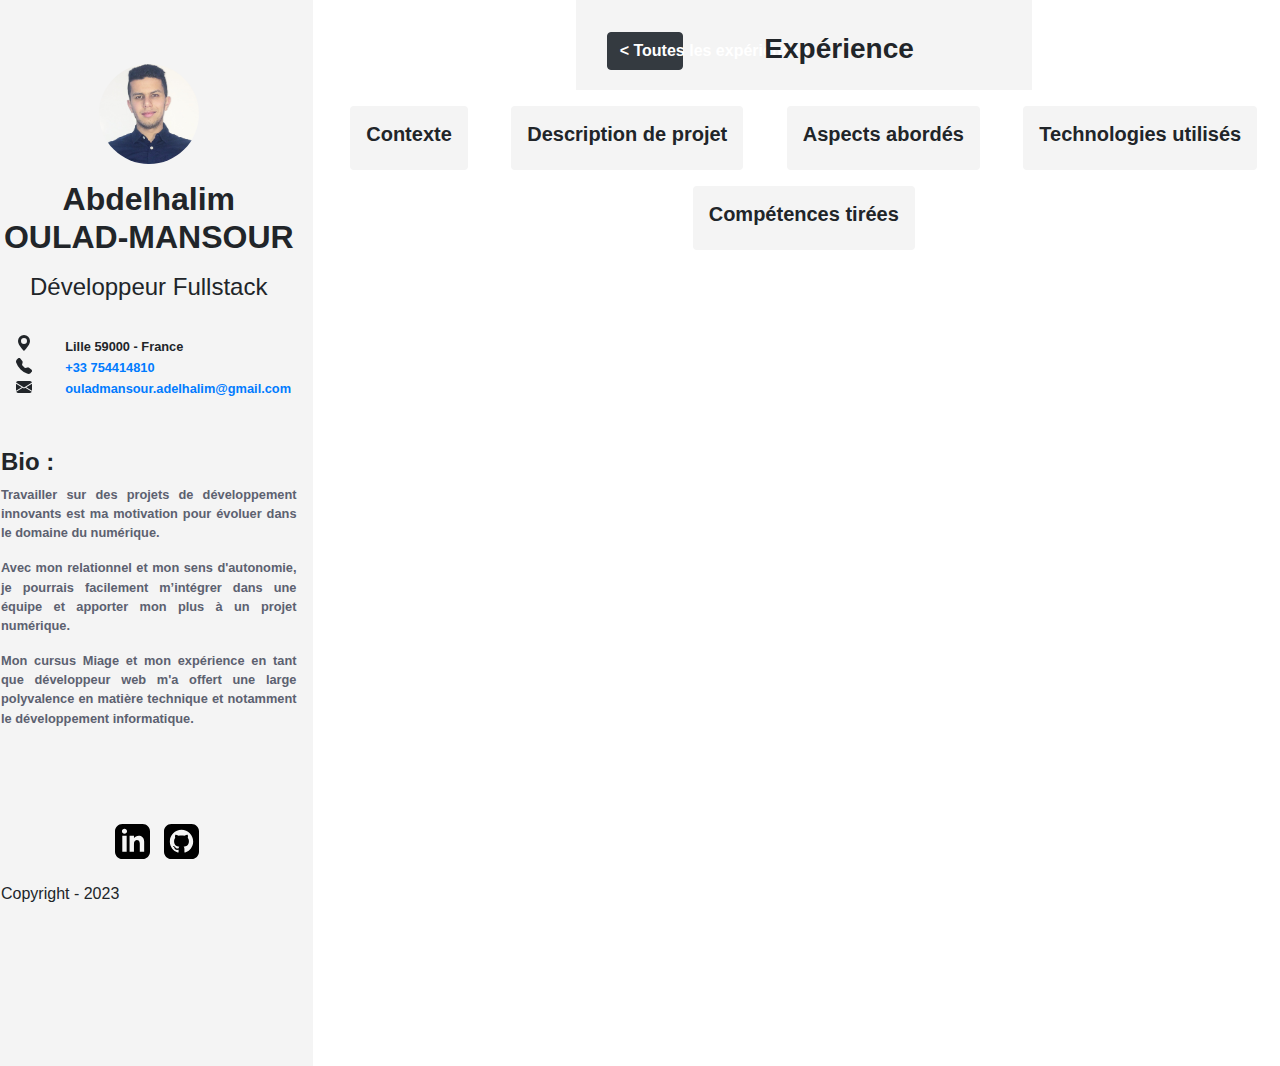
==== html/experience1.html @ cf845ab8 "test of redirection" ====
<!DOCTYPE html>
<html lang="fr">
<head>
    <meta charset="UTF-8">
    <meta http-equiv="X-UA-Compatible" content="IE=edge">
    <meta name="viewport" content="width=device-width, initial-scale=1.0">
    <link rel="icon" href="../media/images/favicon.ico" />
    <title>Halim | Portfolio</title>

    <link href="https://cdn.jsdelivr.net/npm/bootstrap@5.3.0-alpha1/dist/css/bootstrap.min.css" rel="stylesheet" integrity="sha384-GLhlTQ8iRABdZLl6O3oVMWSktQOp6b7In1Zl3/Jr59b6EGGoI1aFkw7cmDA6j6gD" crossorigin="anonymous">
    <link rel="stylesheet" href="https://cdn.jsdelivr.net/npm/bootstrap@4.0.0/dist/css/bootstrap.min.css" integrity="sha384-Gn5384xqQ1aoWXA+058RXPxPg6fy4IWvTNh0E263XmFcJlSAwiGgFAW/dAiS6JXm" crossorigin="anonymous">
    <link href="../css/app.css" rel="stylesheet">
</head>
<body>

    <div class="row">
        <div class="col-lg-3 pt-5 zone_grey"> 
                <div class="text-center pt-3">
                        <img class='avatar_img mb-3' src="../media/images/IMG_20.jpg" alt=""/>
                        <h2><b>
                            Abdelhalim <br/>
                            OULAD-MANSOUR
                        </b></h2>
                        <h4 class="mt-3 mb-3">Développeur Fullstack</h4>
                        
                </div>
                <div class="p-3">
                    <div class="row">
                        <div class="col-xl-2">
                            <svg xmlns="http://www.w3.org/2000/svg" width="16" height="16" fill="currentColor" class="bi bi-geo-alt-fill" viewBox="0 0 16 16">
                                <path d="M8 16s6-5.686 6-10A6 6 0 0 0 2 6c0 4.314 6 10 6 10zm0-7a3 3 0 1 1 0-6 3 3 0 0 1 0 6z"/>
                            </svg>
                        </div>
                        <div class="col-xl-10"><small><b>Lille 59000 - France  <br></div>
                    </div>

                    <div class="row">
                        <div class="col-xl-2">
                            <svg xmlns="http://www.w3.org/2000/svg" width="16" height="16" fill="currentColor" class="bi bi-telephone-fill" viewBox="0 0 16 16">
                                <path fill-rule="evenodd" d="M1.885.511a1.745 1.745 0 0 1 2.61.163L6.29 2.98c.329.423.445.974.315 1.494l-.547 2.19a.678.678 0 0 0 .178.643l2.457 2.457a.678.678 0 0 0 .644.178l2.189-.547a1.745 1.745 0 0 1 1.494.315l2.306 1.794c.829.645.905 1.87.163 2.611l-1.034 1.034c-.74.74-1.846 1.065-2.877.702a18.634 18.634 0 0 1-7.01-4.42 18.634 18.634 0 0 1-4.42-7.009c-.362-1.03-.037-2.137.703-2.877L1.885.511z"/>
                            </svg>
                        </div>
                        <div class="col-xl-10"><a href="tel:+33754414810" >+33 754414810</a> <br></div>
                    </div>

                    <div class="row mb-4">
                        <div class="col-xl-2">
                            <svg xmlns="http://www.w3.org/2000/svg" width="16" height="16" fill="currentColor" class="bi bi-envelope-fill" viewBox="0 0 16 16">
                                <path d="M.05 3.555A2 2 0 0 1 2 2h12a2 2 0 0 1 1.95 1.555L8 8.414.05 3.555ZM0 4.697v7.104l5.803-3.558L0 4.697ZM6.761 8.83l-6.57 4.027A2 2 0 0 0 2 14h12a2 2 0 0 0 1.808-1.144l-6.57-4.027L8 9.586l-1.239-.757Zm3.436-.586L16 11.801V4.697l-5.803 3.546Z"/>
                            </svg>
                        </div>
                        <div class="col-xl-10"><a href="mailto:ouladmansour.adelhalim@gmail.com" >ouladmansour.adelhalim@gmail.com</a></div>
                    </div> </b>  </small>

                    <div class="row mb-5">
                        <b class="mt-4 h4"> <b>Bio :</b> </b>
                        <small><b><p class="font-secondary-bold text-justify">Travailler sur des projets de développement innovants est ma motivation pour évoluer dans le domaine du numérique.</p>
                        <p class="font-secondary-bold text-justify">Avec mon relationnel et mon sens d'autonomie, je pourrais facilement m’intégrer dans une équipe et apporter mon plus à un projet numérique. </p>
                        <p class="mb-5 font-secondary-bold text-justify">Mon cursus Miage et mon expérience en tant que développeur web m'a offert une large polyvalence en matière technique et notamment le développement informatique.</p></b></small>
                    </div>

                    <footer class="zone_grey">
                        <div class="row text-center mt-5 mb-3">
                                <div class="col-4"></div>
                                <div class="col-2">
                                    <a href="https://www.linkedin.com/in/abdelhalim-oulad-mansour/" target="_blank">
                                        <svg xmlns="http://www.w3.org/2000/svg" width="35" height="35" viewBox="0 0 24 24"><path d="M19 0h-14c-2.761 0-5 2.239-5 5v14c0 2.761 2.239 5 5 5h14c2.762 0 5-2.239 5-5v-14c0-2.761-2.238-5-5-5zm-11 19h-3v-11h3v11zm-1.5-12.268c-.966 0-1.75-.79-1.75-1.764s.784-1.764 1.75-1.764 1.75.79 1.75 1.764-.783 1.764-1.75 1.764zm13.5 12.268h-3v-5.604c0-3.368-4-3.113-4 0v5.604h-3v-11h3v1.765c1.396-2.586 7-2.777 7 2.476v6.759z"/></svg>
                                    </a> 
                                </div>
                                <div class="col-2">
                                    <a href="https://github.com/Ha-Lim96?tab=repositories" target="_blank">
                                        <svg xmlns="http://www.w3.org/2000/svg" width="35" height="35" viewBox="0 0 24 24"><path d="M19 0h-14c-2.761 0-5 2.239-5 5v14c0 2.761 2.239 5 5 5h14c2.762 0 5-2.239 5-5v-14c0-2.761-2.238-5-5-5zm-4.466 19.59c-.405.078-.534-.171-.534-.384v-2.195c0-.747-.262-1.233-.55-1.481 1.782-.198 3.654-.875 3.654-3.947 0-.874-.312-1.588-.823-2.147.082-.202.356-1.016-.079-2.117 0 0-.671-.215-2.198.82-.64-.18-1.324-.267-2.004-.271-.68.003-1.364.091-2.003.269-1.528-1.035-2.2-.82-2.2-.82-.434 1.102-.16 1.915-.077 2.118-.512.56-.824 1.273-.824 2.147 0 3.064 1.867 3.751 3.645 3.954-.229.2-.436.552-.508 1.07-.457.204-1.614.557-2.328-.666 0 0-.423-.768-1.227-.825 0 0-.78-.01-.055.487 0 0 .525.246.889 1.17 0 0 .463 1.428 2.688.944v1.489c0 .211-.129.459-.528.385-3.18-1.057-5.472-4.056-5.472-7.59 0-4.419 3.582-8 8-8s8 3.581 8 8c0 3.533-2.289 6.531-5.466 7.59z"/></svg>
                                    </a>
                                </div>
                                <div class="col-4"></div>
                        </div>
                        <div class="row text-center mb-5">
                            <div class="mb-5">
                                <p class="mb-5">Copyright - 2023</p>
                            </div>
                        </div>
                    </footer>
                </div>
        </div>

      <div class="col-lg-9">
            <div class="row text-center">
                <div class="row text-center zone_grey p-3 mx-auto">
                    <div class="col-md-3 mt-3"><a href="../index.html" type="button" class="btn btn-dark w-100"><b>< Toutes les expériences</b></a></div>
                    <div class="col-md-8 mt-3"><p class="h3"><b>Expérience</b></div>
                </div>
            </div>

            <div class="row p-3 ">  <!-- Le row de toutes les onglets  -->
              <div class="row p-3 mb-3 zone_grey mx-auto rounded">
                <b class="h5"> <b>Contexte</b></b>
              </div>

              <div class="row p-3 mb-3 zone_grey mx-auto rounded">
                <b class="h5"> <b>Description de projet</b></b>
              </div>

              <div class="row p-3 mb-3 zone_grey mx-auto rounded">
                <b class="h5"> <b>Aspects abordés</b></b>
              </div>

              <div class="row p-3 mb-3 zone_grey mx-auto rounded">
                <b class="h5"> <b>Technologies utilisés</b></b>
              </div>

              <div class="row p-3 mb-3 zone_grey mx-auto rounded">
                <b class="h5"> <b>Compétences tirées</b></b>
              </div>

            </div>
      </div>



      
    <script src="https://cdn.jsdelivr.net/npm/bootstrap@5.3.0-alpha1/dist/js/bootstrap.bundle.min.js" integrity="sha384-w76AqPfDkMBDXo30jS1Sgez6pr3x5MlQ1ZAGC+nuZB+EYdgRZgiwxhTBTkF7CXvN" crossorigin="anonymous"></script>
    <script src="https://code.jquery.com/jquery-3.2.1.slim.min.js" integrity="sha384-KJ3o2DKtIkvYIK3UENzmM7KCkRr/rE9/Qpg6aAZGJwFDMVNA/GpGFF93hXpG5KkN" crossorigin="anonymous"></script>
    <script src="https://cdn.jsdelivr.net/npm/popper.js@1.12.9/dist/umd/popper.min.js" integrity="sha384-ApNbgh9B+Y1QKtv3Rn7W3mgPxhU9K/ScQsAP7hUibX39j7fakFPskvXusvfa0b4Q" crossorigin="anonymous"></script>
    <script src="https://cdn.jsdelivr.net/npm/bootstrap@4.0.0/dist/js/bootstrap.min.js" integrity="sha384-JZR6Spejh4U02d8jOt6vLEHfe/JQGiRRSQQxSfFWpi1MquVdAyjUar5+76PVCmYl" crossorigin="anonymous"></script>
    <script src="../js/app.js"></script>
    
</body>
</html>
---- css/app.css ----
.zone_grey {
    background-color: #f4f4f4;
    height: 100%;
}

.avatar_img {
    height: 100px;
    width: 100px;
    border-radius: 50%;
}

.user__infos {
    text-align: left;
    
}

a {
    text-decoration: none;
}

a :hover {
    text-decoration: underline;
}

.font-secondary-bold {
    color: #5C6170;
    font-weight: bold;
}

.font-blue-bold {
    color: blue;
    font-weight: bold;
}

.logo_tech {
    width: 75px;
    height: 65px;
}

.vertical-line{
    border-left: 2px solid #5C6170;
    display: inline-block;
    height: 270px;
    color: #5C6170;
    
  }
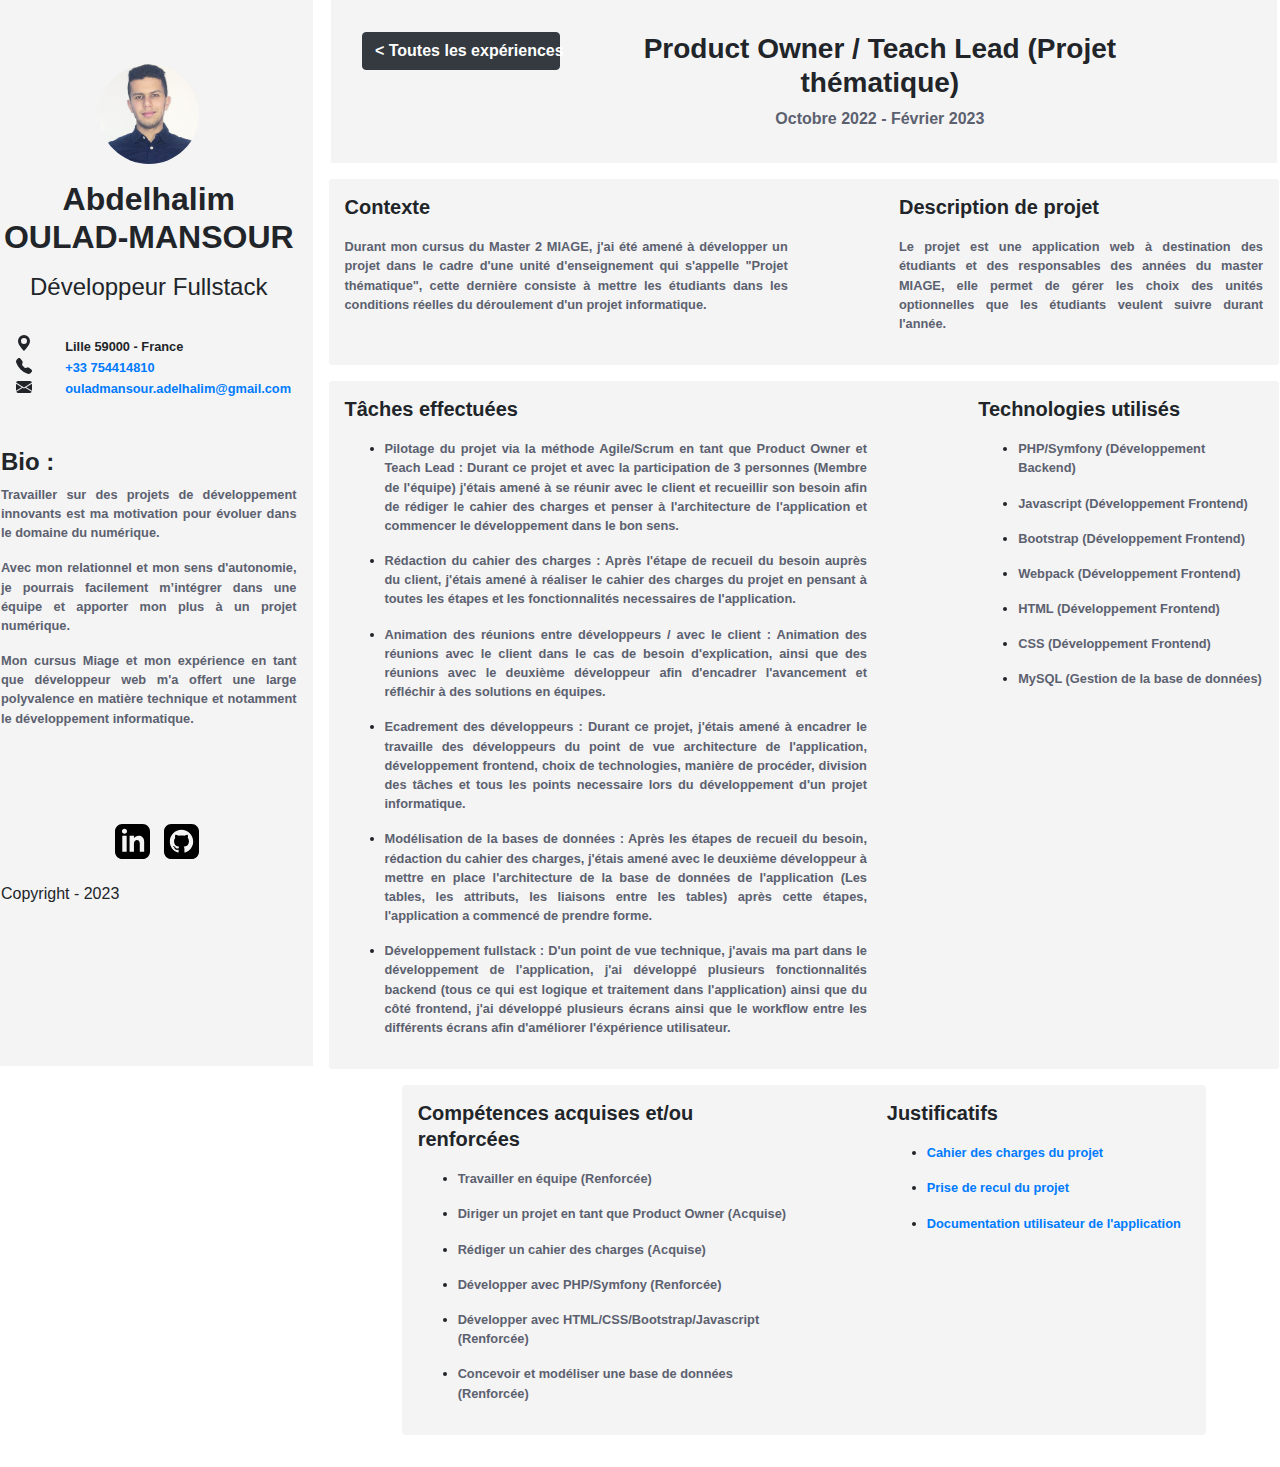
==== commit 14083ec1: "finir une page expérience" ====
--- a/html/experience1.html
+++ b/html/experience1.html
@@ -87,37 +87,130 @@
             <div class="row text-center">
                 <div class="row text-center zone_grey p-3 mx-auto">
                     <div class="col-md-3 mt-3"><a href="../index.html" type="button" class="btn btn-dark w-100"><b>< Toutes les expériences</b></a></div>
-                    <div class="col-md-8 mt-3"><p class="h3"><b>Expérience</b></div>
+                    <div class="col-md-8 mt-3">
+                        <p class="h3"><b>Product Owner / Teach Lead (Projet thématique)</b>
+                        <p class="font-secondary-bold"><b>Octobre 2022 - Février 2023</b></p>
+                    </div>
                 </div>
             </div>
 
-            <div class="row p-3 ">  <!-- Le row de toutes les onglets  -->
-              <div class="row p-3 mb-3 zone_grey mx-auto rounded">
-                <b class="h5"> <b>Contexte</b></b>
-              </div>
-
-              <div class="row p-3 mb-3 zone_grey mx-auto rounded">
-                <b class="h5"> <b>Description de projet</b></b>
-              </div>
-
-              <div class="row p-3 mb-3 zone_grey mx-auto rounded">
-                <b class="h5"> <b>Aspects abordés</b></b>
-              </div>
-
-              <div class="row p-3 mb-3 zone_grey mx-auto rounded">
-                <b class="h5"> <b>Technologies utilisés</b></b>
-              </div>
-
-              <div class="row p-3 mb-3 zone_grey mx-auto rounded">
-                <b class="h5"> <b>Compétences tirées</b></b>
-              </div>
-
-            </div>
+            <div class="row p-3">  
+                <div class="row mb-3 zone_grey rounded mx-auto">
+                    <div class="col-md-6 p-3 ">
+                        <b class="h5"> <b>Contexte</b></b>
+                        <small><p class="mt-3 font-secondary-bold text-justify">
+                            Durant mon cursus du Master 2 MIAGE, j'ai été amené à développer un projet dans le cadre d'une unité d'enseignement qui s'appelle "Projet thématique", cette dernière consiste à mettre les étudiants dans les conditions réelles du déroulement d'un projet informatique.
+                        </p>
+                        </small>
+                    </div>
+                    
+                    <div class="col-md-1"></div>
+                    <div class="col-md-5 p-3">
+                        <b class="h5"> <b>Description de projet</b></b>
+                        <small><p class="mt-3 font-secondary-bold text-justify">
+                            Le projet est une application web à destination des étudiants et des responsables des années du master MIAGE,
+                            elle permet de gérer les choix des unités optionnelles que les étudiants veulent suivre durant l'année.
+                        </p>
+                        </small>
+                    </div>
+                </div>
+
+                <div class="row mb-3 mx-auto rounded zone_grey">
+                    <div class="col-7 p-3 ">
+                        <b class="h5"> <b >Tâches effectuées</b></b>
+                        <small>
+                            <ul>
+                                <li><p class="mt-3 font-secondary-bold text-justify"><b>Pilotage du projet via la méthode Agile/Scrum en tant que Product Owner et Teach Lead : </b>
+                                    Durant ce projet et avec la participation de 3 personnes (Membre de l'équipe) 
+                                    j'étais amené à se réunir avec le client et recueillir son besoin afin de rédiger le cahier des charges 
+                                    et penser à l'architecture de l'application et commencer le développement dans le bon sens.
+                                </p></li>
+                                <li><p class="mt-3 font-secondary-bold text-justify"><b>Rédaction du cahier des charges :</b> Après l'étape de recueil du besoin auprès du client, 
+                                    j'étais amené à réaliser le cahier des charges du projet en pensant à toutes les étapes et les fonctionnalités 
+                                    necessaires de l'application.
+                                </p></li>
+                                <li><p class="mt-3 font-secondary-bold text-justify"><b>Animation des réunions entre développeurs / avec le client :</b> Animation des réunions avec le client dans le cas de besoin d'explication,
+                                    ainsi que des réunions avec le deuxième développeur afin d'encadrer l'avancement et réfléchir à des solutions en équipes.
+                                </p></li>
+                                    <li><p class="mt-3 font-secondary-bold text-justify"><b>Ecadrement des développeurs :</b> Durant ce projet, j'étais amené à encadrer le travaille des développeurs du point de vue architecture de l'application, 
+                                    développement frontend, choix de technologies, manière de procéder, division des tâches et tous les points necessaire lors du développement d'un projet informatique.
+                                </p></li>
+                                <li><p class="mt-3 font-secondary-bold text-justify"><b>Modélisation de la bases de données :</b> Après les étapes de recueil du besoin, rédaction du cahier des charges, j'étais amené avec le deuxième développeur
+                                    à mettre en place l'architecture de la base de données de l'application (Les tables, les attributs, les liaisons entre les tables) après cette étapes, l'application a commencé de prendre forme.
+                                </p></li>
+                                <li><p class="mt-3 font-secondary-bold text-justify"><b>Développement fullstack :</b> D'un point de vue technique, j'avais ma part dans le développement de l'application, j'ai développé plusieurs fonctionnalités backend (tous ce qui 
+                                    est logique et traitement dans l'application) ainsi que du côté frontend, j'ai développé plusieurs écrans ainsi que le workflow entre les différents écrans afin d'améliorer l'éxpérience utilisateur.
+                                </p></li>
+                            </ul>
+                          </p>
+                        </small>
+                    </div>
+                    <div class="col-md-1"></div>
+                    <div class="col-4 p-3 ">
+                        <b class="h5 "> <b>Technologies utilisés</b></b>
+                        <small>
+                            <ul>
+                                <li><p class="mt-3 font-secondary-bold">PHP/Symfony (Développement Backend)</p></li>
+                                <li><p class="mt-3 font-secondary-bold">Javascript (Développement Frontend)</p></li>
+                                <li><p class="mt-3 font-secondary-bold">Bootstrap (Développement Frontend)</p></li>
+                                <li><p class="mt-3 font-secondary-bold">Webpack (Développement Frontend)</p></li>
+                                <li><p class="mt-3 font-secondary-bold">HTML (Développement Frontend)</p></li>
+                                <li><p class="mt-3 font-secondary-bold">CSS (Développement Frontend)</p></li>
+                                <li><p class="mt-3 font-secondary-bold">MySQL (Gestion de la base de données)</p></li>
+                            </ul>
+                        </small>
+                    </div>
+                </div>
+
+                <div class="row mb-3 zone_grey rounded mx-auto">
+                    <div class="col-md-6 p-3">
+                        <b class="h5"> <b>Compétences acquises et/ou renforcées</b></b>
+                        <small>
+                        <ul>
+                            <li>
+                                <p class="mt-3 font-secondary-bold">Travailler en équipe (Renforcée)</p>
+                            </li>
+                            <li>
+                                <p class="mt-3 font-secondary-bold">Diriger un projet en tant que Product Owner (Acquise)</p>
+                            </li>
+                            <li>
+                                <p class="mt-3 font-secondary-bold">Rédiger un cahier des charges (Acquise)</p>
+                            </li>
+                            <li>
+                                <p class="mt-3 font-secondary-bold">Développer avec PHP/Symfony (Renforcée)</p>
+                            </li>
+                            <li>
+                                <p class="mt-3 font-secondary-bold">Développer avec HTML/CSS/Bootstrap/Javascript (Renforcée) </p>
+                            </li>
+                            <li>
+                                <p class="mt-3 font-secondary-bold">Concevoir et modéliser une base de données (Renforcée)</p>
+                            </li>
+                        </ul>    
+                        </small>
+                    </div>
+
+                    <div class="col-md-1"></div>
+
+                    <div class="col-md-5 p-3">
+                        <b class="h5"> <b >Justificatifs</b></b>
+                        <small>
+                            <ul>
+                                <li>
+                                    <p class="mt-3 font-secondary-bold"><a href="../media/Cahier des charges V1.2 (finale).pdf" target="_blank">Cahier des charges du projet</a></p>
+                                </li>
+                                <li>
+                                    <p class="mt-3 font-secondary-bold"><a href="../media/Rendu milestone 2.pdf" target="_blank">Prise de recul du projet</a></p>
+                                </li>
+                                <li>
+                                    <p class="mt-3 font-secondary-bold"> <a href="../media/Documentation utilisateur (Guide d'uitlisation).pdf" target="_blank">Documentation utilisateur de l'application</a></p>
+                                </li>
+                            </ul>    
+                            </small>
+                    </div>
+                </div>
       </div>
 
 
-
-      
     <script src="https://cdn.jsdelivr.net/npm/bootstrap@5.3.0-alpha1/dist/js/bootstrap.bundle.min.js" integrity="sha384-w76AqPfDkMBDXo30jS1Sgez6pr3x5MlQ1ZAGC+nuZB+EYdgRZgiwxhTBTkF7CXvN" crossorigin="anonymous"></script>
     <script src="https://code.jquery.com/jquery-3.2.1.slim.min.js" integrity="sha384-KJ3o2DKtIkvYIK3UENzmM7KCkRr/rE9/Qpg6aAZGJwFDMVNA/GpGFF93hXpG5KkN" crossorigin="anonymous"></script>
     <script src="https://cdn.jsdelivr.net/npm/popper.js@1.12.9/dist/umd/popper.min.js" integrity="sha384-ApNbgh9B+Y1QKtv3Rn7W3mgPxhU9K/ScQsAP7hUibX39j7fakFPskvXusvfa0b4Q" crossorigin="anonymous"></script>
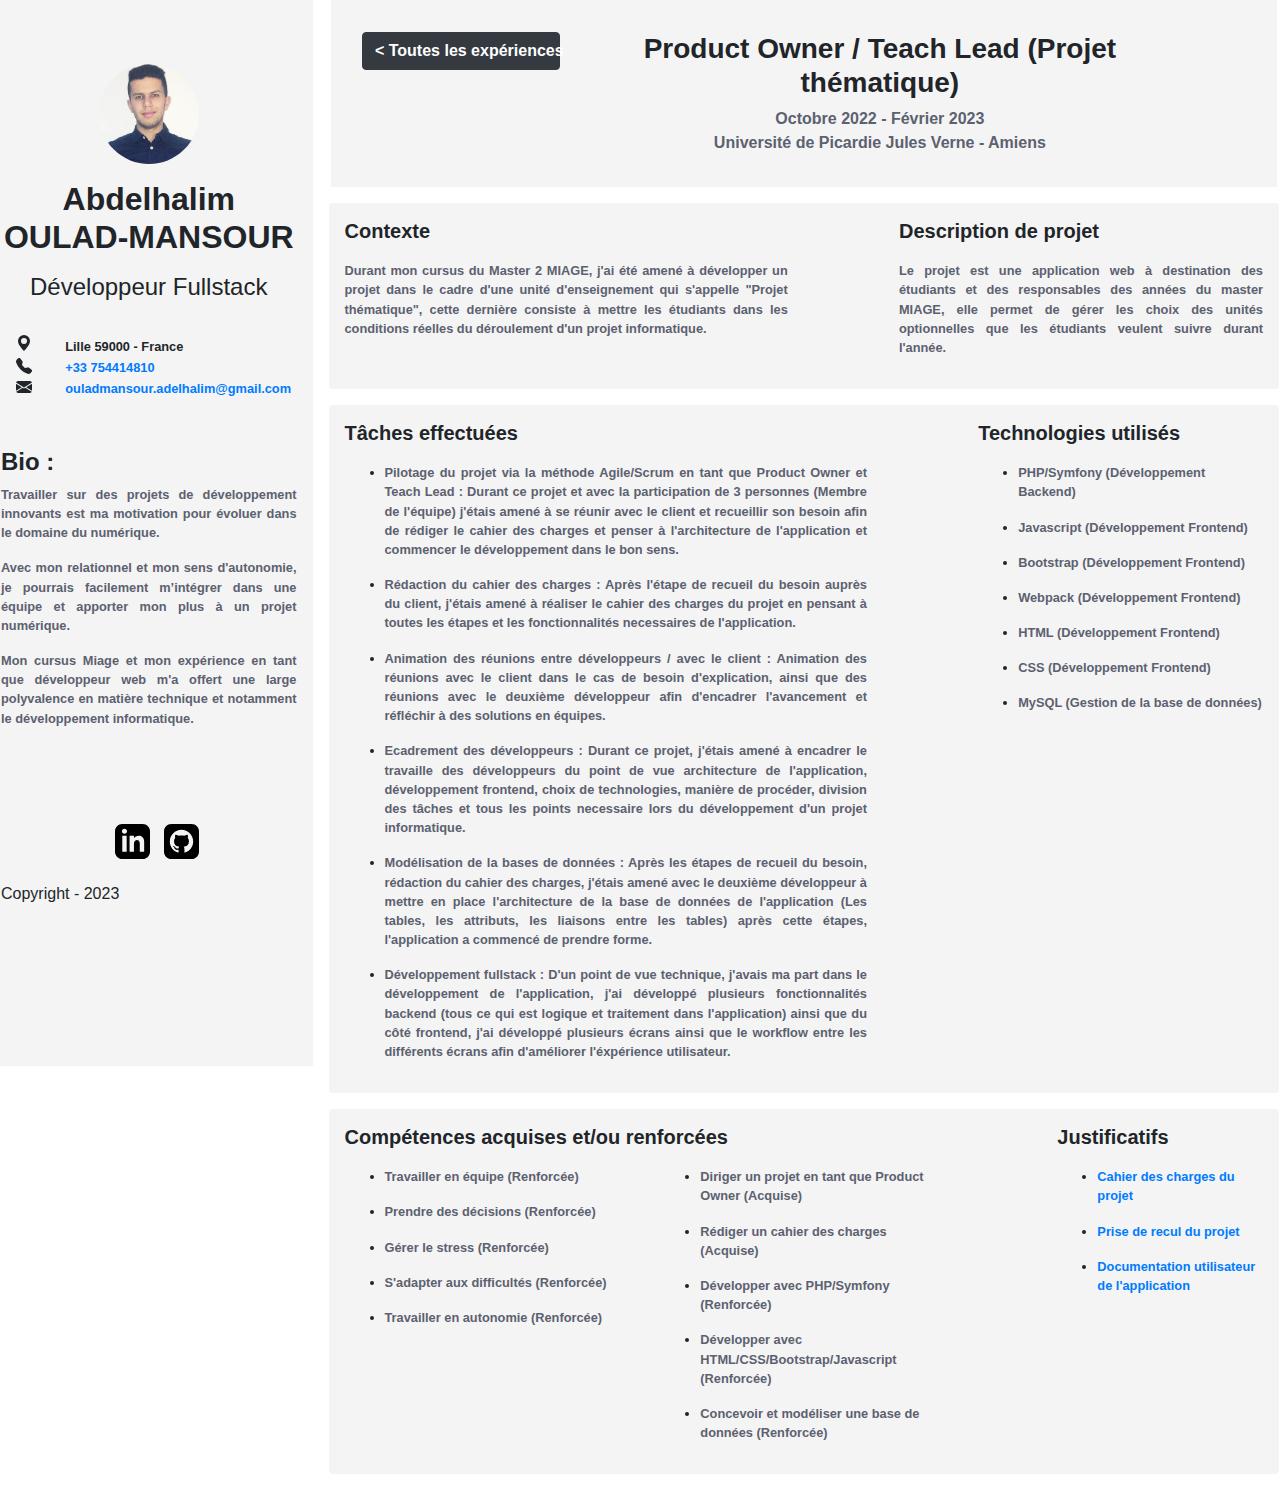
==== commit d3b5da9a: "update and custom" ====
--- a/html/experience1.html
+++ b/html/experience1.html
@@ -89,7 +89,8 @@
                     <div class="col-md-3 mt-3"><a href="../index.html" type="button" class="btn btn-dark w-100"><b>< Toutes les expériences</b></a></div>
                     <div class="col-md-8 mt-3">
                         <p class="h3"><b>Product Owner / Teach Lead (Projet thématique)</b>
-                        <p class="font-secondary-bold"><b>Octobre 2022 - Février 2023</b></p>
+                        <p class="font-secondary-bold"><b>Octobre 2022 - Février 2023<br>
+                        Université de Picardie Jules Verne - Amiens</b></p>
                     </div>
                 </div>
             </div>
@@ -163,35 +164,60 @@
                 </div>
 
                 <div class="row mb-3 zone_grey rounded mx-auto">
-                    <div class="col-md-6 p-3">
+                    <div class="col-md-8 p-3">
                         <b class="h5"> <b>Compétences acquises et/ou renforcées</b></b>
-                        <small>
-                        <ul>
-                            <li>
-                                <p class="mt-3 font-secondary-bold">Travailler en équipe (Renforcée)</p>
-                            </li>
-                            <li>
-                                <p class="mt-3 font-secondary-bold">Diriger un projet en tant que Product Owner (Acquise)</p>
-                            </li>
-                            <li>
-                                <p class="mt-3 font-secondary-bold">Rédiger un cahier des charges (Acquise)</p>
-                            </li>
-                            <li>
-                                <p class="mt-3 font-secondary-bold">Développer avec PHP/Symfony (Renforcée)</p>
-                            </li>
-                            <li>
-                                <p class="mt-3 font-secondary-bold">Développer avec HTML/CSS/Bootstrap/Javascript (Renforcée) </p>
-                            </li>
-                            <li>
-                                <p class="mt-3 font-secondary-bold">Concevoir et modéliser une base de données (Renforcée)</p>
-                            </li>
-                        </ul>    
-                        </small>
-                    </div>
-
-                    <div class="col-md-1"></div>
-
-                    <div class="col-md-5 p-3">
+                        <div class="row">
+                            <div class="col-md-6">
+                                <small>
+                                    <ul>
+                                        <li>
+                                            <p class="mt-3 font-secondary-bold">Travailler en équipe (Renforcée)</p>
+                                        </li>
+                                        <li>
+                                            <p class="mt-3 font-secondary-bold">Prendre des décisions (Renforcée)</p>
+                                        </li>
+                                        <li>
+                                            <p class="mt-3 font-secondary-bold">Gérer le stress (Renforcée)</p>
+                                        </li>
+                                        <li>
+                                            <p class="mt-3 font-secondary-bold">S'adapter aux difficultés (Renforcée)</p>
+                                        </li>
+                                        <li>
+                                            <p class="mt-3 font-secondary-bold">Travailler en autonomie (Renforcée) </p>
+                                        </li>
+                                    </ul>    
+                                </small>
+                            </div>
+                            <div class="col-md-6">
+                                <small>
+                                    <ul>
+                                        <li>
+                                            <p class="mt-3 font-secondary-bold">Diriger un projet en tant que Product Owner (Acquise)</p>
+                                        </li>
+                                        <li>
+                                            <p class="mt-3 font-secondary-bold">Rédiger un cahier des charges (Acquise)</p>
+                                        </li>
+                                        <li>
+                                            <p class="mt-3 font-secondary-bold">Développer avec PHP/Symfony (Renforcée)</p>
+                                        </li>
+                                        <li>
+                                            <p class="mt-3 font-secondary-bold">Développer avec HTML/CSS/Bootstrap/Javascript (Renforcée) </p>
+                                        </li>
+                                        <li>
+                                            <p class="mt-3 font-secondary-bold">Concevoir et modéliser une base de données (Renforcée)</p>
+                                        </li>
+                                    </ul>    
+                                </small>
+                            </div>
+                        </div>
+                        
+                    </div>
+
+                    <div class="col-md-1">
+                        
+                    </div>
+
+                    <div class="col-md-3 p-3">
                         <b class="h5"> <b >Justificatifs</b></b>
                         <small>
                             <ul>
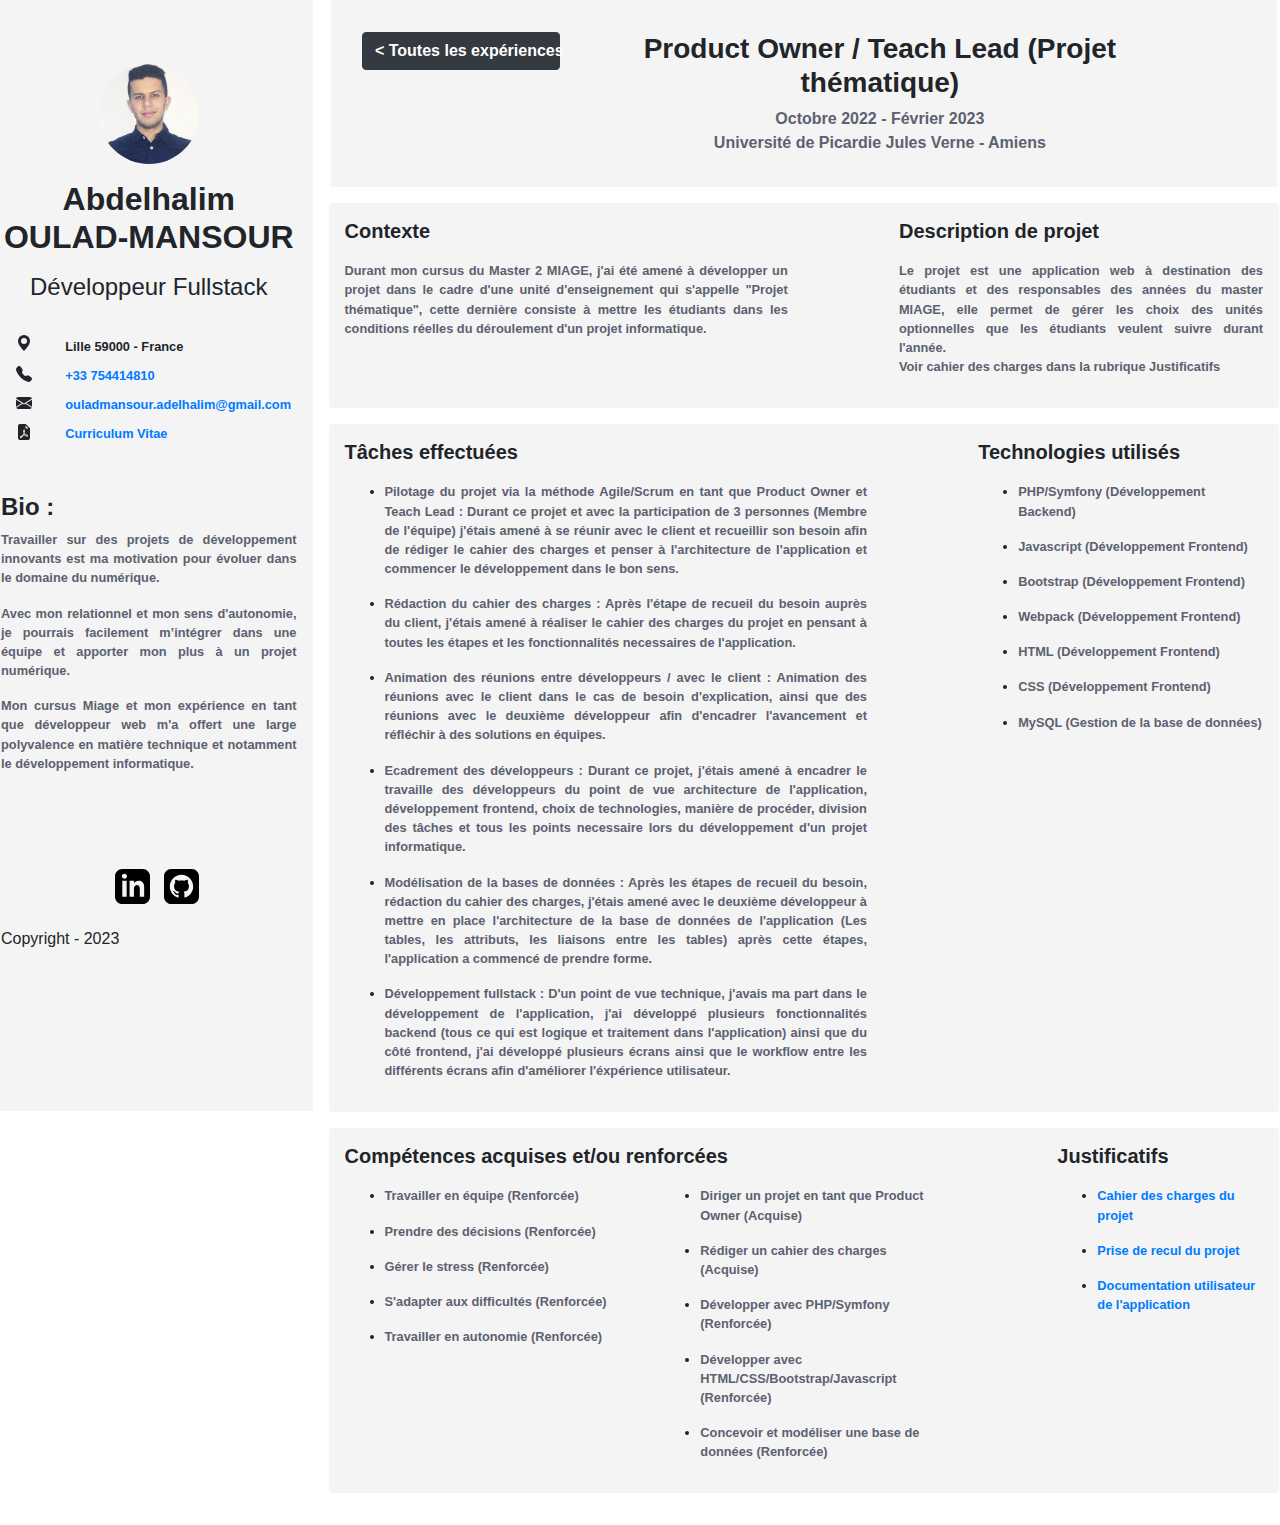
==== commit ef2d394f: "add cv" ====
--- a/html/experience1.html
+++ b/html/experience1.html
@@ -25,7 +25,7 @@
                         
                 </div>
                 <div class="p-3">
-                    <div class="row">
+                    <div class="row mb-2">
                         <div class="col-xl-2">
                             <svg xmlns="http://www.w3.org/2000/svg" width="16" height="16" fill="currentColor" class="bi bi-geo-alt-fill" viewBox="0 0 16 16">
                                 <path d="M8 16s6-5.686 6-10A6 6 0 0 0 2 6c0 4.314 6 10 6 10zm0-7a3 3 0 1 1 0-6 3 3 0 0 1 0 6z"/>
@@ -34,7 +34,7 @@
                         <div class="col-xl-10"><small><b>Lille 59000 - France  <br></div>
                     </div>
 
-                    <div class="row">
+                    <div class="row mb-2">
                         <div class="col-xl-2">
                             <svg xmlns="http://www.w3.org/2000/svg" width="16" height="16" fill="currentColor" class="bi bi-telephone-fill" viewBox="0 0 16 16">
                                 <path fill-rule="evenodd" d="M1.885.511a1.745 1.745 0 0 1 2.61.163L6.29 2.98c.329.423.445.974.315 1.494l-.547 2.19a.678.678 0 0 0 .178.643l2.457 2.457a.678.678 0 0 0 .644.178l2.189-.547a1.745 1.745 0 0 1 1.494.315l2.306 1.794c.829.645.905 1.87.163 2.611l-1.034 1.034c-.74.74-1.846 1.065-2.877.702a18.634 18.634 0 0 1-7.01-4.42 18.634 18.634 0 0 1-4.42-7.009c-.362-1.03-.037-2.137.703-2.877L1.885.511z"/>
@@ -43,13 +43,22 @@
                         <div class="col-xl-10"><a href="tel:+33754414810" >+33 754414810</a> <br></div>
                     </div>
 
-                    <div class="row mb-4">
+                    <div class="row mb-2">
                         <div class="col-xl-2">
                             <svg xmlns="http://www.w3.org/2000/svg" width="16" height="16" fill="currentColor" class="bi bi-envelope-fill" viewBox="0 0 16 16">
                                 <path d="M.05 3.555A2 2 0 0 1 2 2h12a2 2 0 0 1 1.95 1.555L8 8.414.05 3.555ZM0 4.697v7.104l5.803-3.558L0 4.697ZM6.761 8.83l-6.57 4.027A2 2 0 0 0 2 14h12a2 2 0 0 0 1.808-1.144l-6.57-4.027L8 9.586l-1.239-.757Zm3.436-.586L16 11.801V4.697l-5.803 3.546Z"/>
                             </svg>
                         </div>
                         <div class="col-xl-10"><a href="mailto:ouladmansour.adelhalim@gmail.com" >ouladmansour.adelhalim@gmail.com</a></div>
+                    </div>
+                    <div class="row mb-4">
+                        <div class="col-xl-2">
+                          <svg xmlns="http://www.w3.org/2000/svg" width="16" height="16" fill="currentColor" class="bi bi-file-earmark-pdf-fill" viewBox="0 0 16 16">
+                            <path d="M5.523 12.424c.14-.082.293-.162.459-.238a7.878 7.878 0 0 1-.45.606c-.28.337-.498.516-.635.572a.266.266 0 0 1-.035.012.282.282 0 0 1-.026-.044c-.056-.11-.054-.216.04-.36.106-.165.319-.354.647-.548zm2.455-1.647c-.119.025-.237.05-.356.078a21.148 21.148 0 0 0 .5-1.05 12.045 12.045 0 0 0 .51.858c-.217.032-.436.07-.654.114zm2.525.939a3.881 3.881 0 0 1-.435-.41c.228.005.434.022.612.054.317.057.466.147.518.209a.095.095 0 0 1 .026.064.436.436 0 0 1-.06.2.307.307 0 0 1-.094.124.107.107 0 0 1-.069.015c-.09-.003-.258-.066-.498-.256zM8.278 6.97c-.04.244-.108.524-.2.829a4.86 4.86 0 0 1-.089-.346c-.076-.353-.087-.63-.046-.822.038-.177.11-.248.196-.283a.517.517 0 0 1 .145-.04c.013.03.028.092.032.198.005.122-.007.277-.038.465z"/>
+                            <path fill-rule="evenodd" d="M4 0h5.293A1 1 0 0 1 10 .293L13.707 4a1 1 0 0 1 .293.707V14a2 2 0 0 1-2 2H4a2 2 0 0 1-2-2V2a2 2 0 0 1 2-2zm5.5 1.5v2a1 1 0 0 0 1 1h2l-3-3zM4.165 13.668c.09.18.23.343.438.419.207.075.412.04.58-.03.318-.13.635-.436.926-.786.333-.401.683-.927 1.021-1.51a11.651 11.651 0 0 1 1.997-.406c.3.383.61.713.91.95.28.22.603.403.934.417a.856.856 0 0 0 .51-.138c.155-.101.27-.247.354-.416.09-.181.145-.37.138-.563a.844.844 0 0 0-.2-.518c-.226-.27-.596-.4-.96-.465a5.76 5.76 0 0 0-1.335-.05 10.954 10.954 0 0 1-.98-1.686c.25-.66.437-1.284.52-1.794.036-.218.055-.426.048-.614a1.238 1.238 0 0 0-.127-.538.7.7 0 0 0-.477-.365c-.202-.043-.41 0-.601.077-.377.15-.576.47-.651.823-.073.34-.04.736.046 1.136.088.406.238.848.43 1.295a19.697 19.697 0 0 1-1.062 2.227 7.662 7.662 0 0 0-1.482.645c-.37.22-.699.48-.897.787-.21.326-.275.714-.08 1.103z"/>
+                          </svg>
+                        </div>
+                        <div class="col-xl-10"><a href="../media/Halim OULAD MANOSUR_CV.pdf" target="_blank">Curriculum Vitae</a></div>
                     </div> </b>  </small>
 
                     <div class="row mb-5">
@@ -110,7 +119,8 @@
                         <b class="h5"> <b>Description de projet</b></b>
                         <small><p class="mt-3 font-secondary-bold text-justify">
                             Le projet est une application web à destination des étudiants et des responsables des années du master MIAGE,
-                            elle permet de gérer les choix des unités optionnelles que les étudiants veulent suivre durant l'année.
+                            elle permet de gérer les choix des unités optionnelles que les étudiants veulent suivre durant l'année. <br>
+                            <b>Voir cahier des charges dans la rubrique Justificatifs</b>
                         </p>
                         </small>
                     </div>
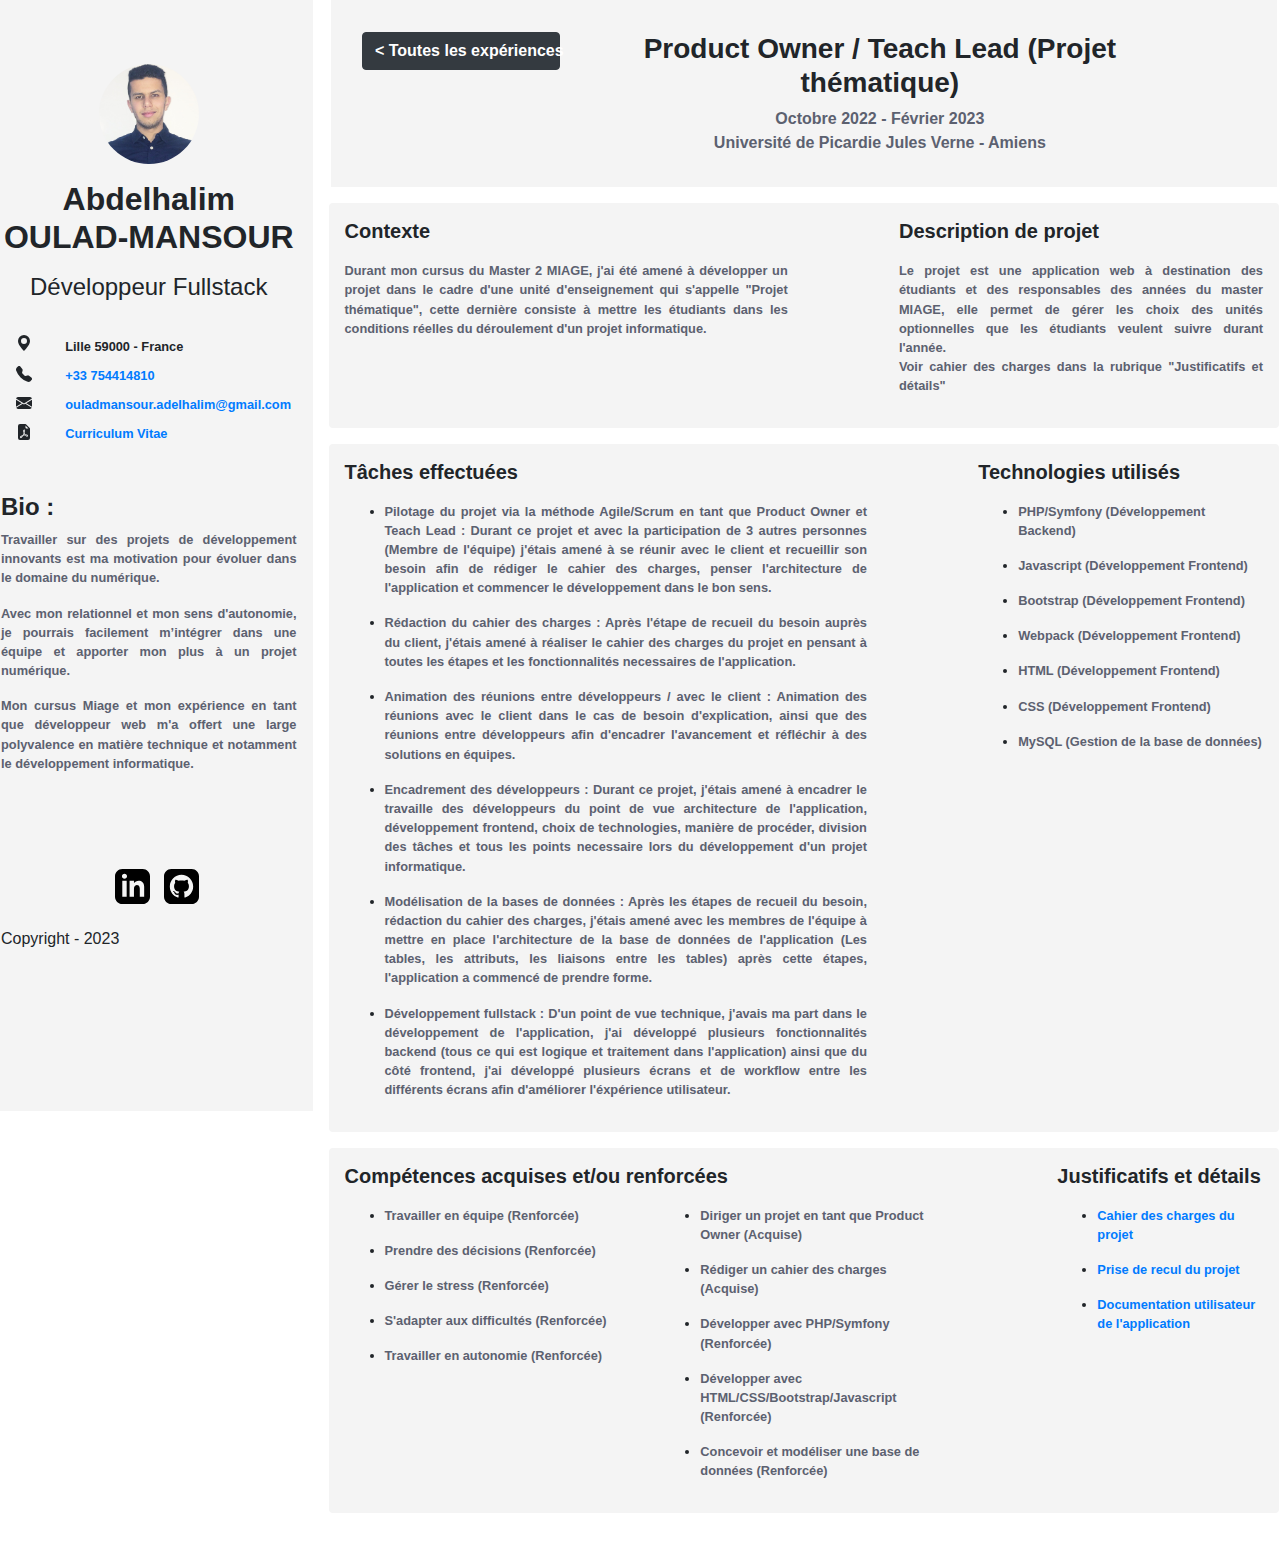
==== commit 0ffa9161: "fix bugs and update" ====
--- a/html/experience1.html
+++ b/html/experience1.html
@@ -120,7 +120,7 @@
                         <small><p class="mt-3 font-secondary-bold text-justify">
                             Le projet est une application web à destination des étudiants et des responsables des années du master MIAGE,
                             elle permet de gérer les choix des unités optionnelles que les étudiants veulent suivre durant l'année. <br>
-                            <b>Voir cahier des charges dans la rubrique Justificatifs</b>
+                            <b>Voir cahier des charges dans la rubrique "Justificatifs et détails"</b>
                         </p>
                         </small>
                     </div>
@@ -132,25 +132,25 @@
                         <small>
                             <ul>
                                 <li><p class="mt-3 font-secondary-bold text-justify"><b>Pilotage du projet via la méthode Agile/Scrum en tant que Product Owner et Teach Lead : </b>
-                                    Durant ce projet et avec la participation de 3 personnes (Membre de l'équipe) 
-                                    j'étais amené à se réunir avec le client et recueillir son besoin afin de rédiger le cahier des charges 
-                                    et penser à l'architecture de l'application et commencer le développement dans le bon sens.
+                                    Durant ce projet et avec la participation de 3 autres personnes (Membre de l'équipe) 
+                                    j'étais amené à se réunir avec le client et recueillir son besoin afin de rédiger le cahier des charges, 
+                                    penser l'architecture de l'application et commencer le développement dans le bon sens.
                                 </p></li>
                                 <li><p class="mt-3 font-secondary-bold text-justify"><b>Rédaction du cahier des charges :</b> Après l'étape de recueil du besoin auprès du client, 
                                     j'étais amené à réaliser le cahier des charges du projet en pensant à toutes les étapes et les fonctionnalités 
                                     necessaires de l'application.
                                 </p></li>
                                 <li><p class="mt-3 font-secondary-bold text-justify"><b>Animation des réunions entre développeurs / avec le client :</b> Animation des réunions avec le client dans le cas de besoin d'explication,
-                                    ainsi que des réunions avec le deuxième développeur afin d'encadrer l'avancement et réfléchir à des solutions en équipes.
-                                </p></li>
-                                    <li><p class="mt-3 font-secondary-bold text-justify"><b>Ecadrement des développeurs :</b> Durant ce projet, j'étais amené à encadrer le travaille des développeurs du point de vue architecture de l'application, 
+                                    ainsi que des réunions entre développeurs afin d'encadrer l'avancement et réfléchir à des solutions en équipes.
+                                </p></li>
+                                    <li><p class="mt-3 font-secondary-bold text-justify"><b>Encadrement des développeurs :</b> Durant ce projet, j'étais amené à encadrer le travaille des développeurs du point de vue architecture de l'application, 
                                     développement frontend, choix de technologies, manière de procéder, division des tâches et tous les points necessaire lors du développement d'un projet informatique.
                                 </p></li>
-                                <li><p class="mt-3 font-secondary-bold text-justify"><b>Modélisation de la bases de données :</b> Après les étapes de recueil du besoin, rédaction du cahier des charges, j'étais amené avec le deuxième développeur
+                                <li><p class="mt-3 font-secondary-bold text-justify"><b>Modélisation de la bases de données :</b> Après les étapes de recueil du besoin, rédaction du cahier des charges, j'étais amené avec les membres de l'équipe
                                     à mettre en place l'architecture de la base de données de l'application (Les tables, les attributs, les liaisons entre les tables) après cette étapes, l'application a commencé de prendre forme.
                                 </p></li>
                                 <li><p class="mt-3 font-secondary-bold text-justify"><b>Développement fullstack :</b> D'un point de vue technique, j'avais ma part dans le développement de l'application, j'ai développé plusieurs fonctionnalités backend (tous ce qui 
-                                    est logique et traitement dans l'application) ainsi que du côté frontend, j'ai développé plusieurs écrans ainsi que le workflow entre les différents écrans afin d'améliorer l'éxpérience utilisateur.
+                                    est logique et traitement dans l'application) ainsi que du côté frontend, j'ai développé plusieurs écrans et de workflow entre les différents écrans afin d'améliorer l'éxpérience utilisateur.
                                 </p></li>
                             </ul>
                           </p>
@@ -228,7 +228,7 @@
                     </div>
 
                     <div class="col-md-3 p-3">
-                        <b class="h5"> <b >Justificatifs</b></b>
+                        <b class="h5"> <b >Justificatifs et détails</b></b>
                         <small>
                             <ul>
                                 <li>
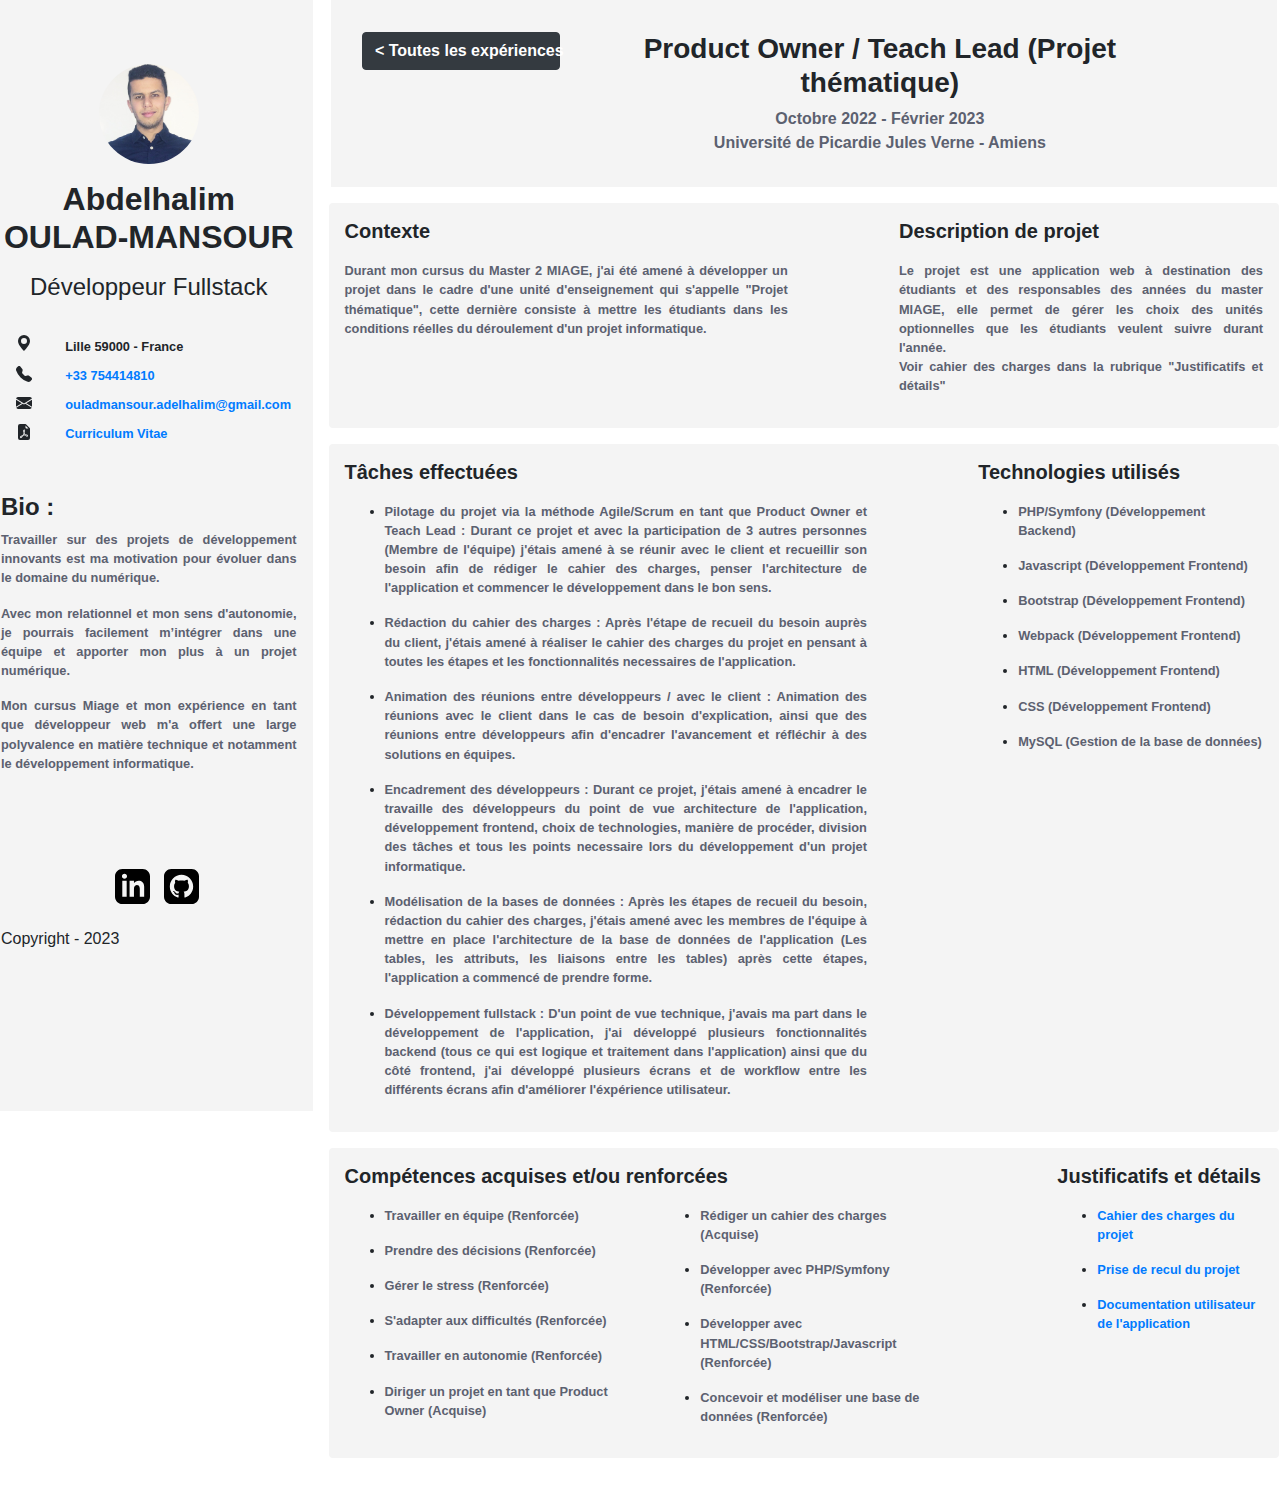
==== commit b0a584b2: "fix bugs list of skils" ====
--- a/html/experience1.html
+++ b/html/experience1.html
@@ -195,15 +195,15 @@
                                         <li>
                                             <p class="mt-3 font-secondary-bold">Travailler en autonomie (Renforcée) </p>
                                         </li>
+                                        <li>
+                                            <p class="mt-3 font-secondary-bold">Diriger un projet en tant que Product Owner (Acquise)</p>
+                                        </li>
                                     </ul>    
                                 </small>
                             </div>
                             <div class="col-md-6">
                                 <small>
                                     <ul>
-                                        <li>
-                                            <p class="mt-3 font-secondary-bold">Diriger un projet en tant que Product Owner (Acquise)</p>
-                                        </li>
                                         <li>
                                             <p class="mt-3 font-secondary-bold">Rédiger un cahier des charges (Acquise)</p>
                                         </li>
